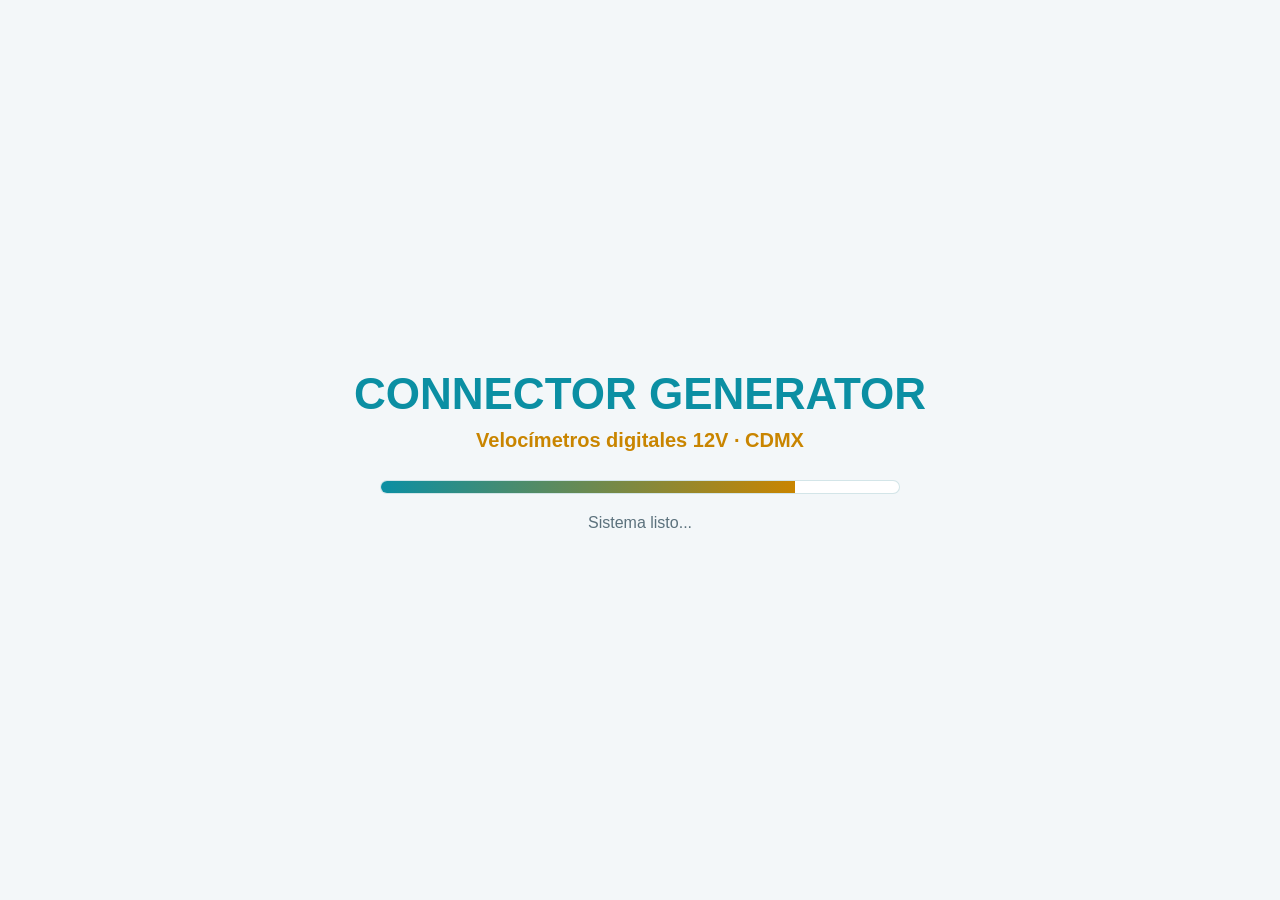
==== index.html @ 08575921 "Reconstruir Connector Generator con pinout 12V, IA y temas Corrige el JS roto, añade detección de pi" ====
<!DOCTYPE html>
<html lang="es" data-theme="light">
<head>
  <meta charset="UTF-8">
  <meta name="viewport" content="width=device-width, initial-scale=1.0">
  <title>Connector Generator — Velocímetros 12V</title>
  <link rel="stylesheet" href="style.css">
</head>
<body>
  <div id="splash">
    <h1>CONNECTOR GENERATOR</h1>
    <h2>Velocímetros digitales 12V · CDMX</h2>
    <div class="loading-box"><div id="loading-bar"></div></div>
    <p id="status">Iniciando sistema...</p>
  </div>

  <div class="topbar hidden" id="topbar">
    <button type="button" class="icon-btn" id="btn-cerrar-vista" title="Cerrar / atrás">✕ Cerrar</button>
    <div class="brand">CONNECTOR GENERATOR</div>
    <button type="button" class="icon-btn" id="btn-tema" title="Cambiar tema">🌙 Oscuro</button>
  </div>

  <div id="app">
    <section id="vista-menu" class="vista visible">
      <h1 class="titulo">CONNECTOR GENERATOR</h1>
      <p class="subtitulo">Toma o sube la foto del conector. La IA detecta filas y pines. Guarda por Motocicletas → Marca → Modelo → Versión.</p>
      <div class="acciones">
        <button type="button" id="btn-escanear">📷 Escanear / subir foto</button>
        <button type="button" id="btn-nuevo">➕ Nuevo conector 12V</button>
        <button type="button" id="btn-db">📁 Base de datos</button>
        <button type="button" id="btn-config">⚙ Configuración IA</button>
      </div>
    </section>

    <section id="vista-escanear" class="vista">
      <h1 class="titulo">Escanear conector</h1>
      <p class="subtitulo">La IA cuenta filas y pines. Luego puedes etiquetar señales 12V y guardar por marca/modelo.</p>
      <div class="panel">
        <input id="input-foto-scan" type="file" accept="image/*" capture="environment" class="hidden">
        <button type="button" class="btn-principal" id="btn-abrir-camara">📷 Tomar o elegir foto</button>
        <div class="preview-box" id="preview-scan"><div class="placeholder">Sin foto todavía</div></div>
        <div id="ai-status-scan" class="ai-badge warn hidden">Listo para analizar</div>
        <button type="button" id="btn-analizar-scan" disabled>⚡ Analizar con IA</button>
        <div class="grid-2" style="margin-top:14px;">
          <div class="campo"><label for="scan-filas">Filas</label><input id="scan-filas" type="number" min="1" max="20"></div>
          <div class="campo"><label for="scan-pines">Pines</label><input id="scan-pines" type="number" min="1" max="120"></div>
        </div>
        <button type="button" class="btn-principal" id="btn-generar-desde-scan">Generar pinout</button>
      </div>
      <div id="resultado-scan" class="panel hidden">
        <h2>Pinout detectado</h2>
        <div id="pinout-scan" class="pinout-grid"></div>
        <div class="leyenda" id="leyenda-scan"></div>
        <div class="grid-2" style="margin-top:12px;">
          <div class="campo">
            <label for="scan-categoria">Categoría</label>
            <select id="scan-categoria">
              <option value="MOTOCICLETAS">Motocicletas</option>
              <option value="AUTOS">Autos</option>
            </select>
          </div>
          <div class="campo"><label for="scan-marca">Marca</label><input id="scan-marca" list="marcas-sugeridas" placeholder="Yamaha"></div>
        </div>
        <div class="grid-2">
          <div class="campo"><label for="scan-modelo">Modelo</label><input id="scan-modelo" placeholder="XSR"></div>
          <div class="campo"><label for="scan-version">Versión</label><input id="scan-version" placeholder="V1"></div>
        </div>
        <button type="button" id="btn-guardar-scan">💾 Guardar</button>
      </div>
    </section>

    <section id="vista-nuevo" class="vista">
      <h1 class="titulo">Nuevo conector 12V</h1>
      <p class="subtitulo">Guarda por categoría, marca, modelo y versión (ej. XSR V1 y V2 en el mismo paquete).</p>
      <div class="panel">
        <h2>Datos</h2>
        <div class="grid-2">
          <div class="campo">
            <label for="categoria">Categoría</label>
            <select id="categoria">
              <option value="MOTOCICLETAS">Motocicletas</option>
              <option value="AUTOS">Autos</option>
            </select>
          </div>
          <div class="campo">
            <label for="voltaje">Sistema</label>
            <select id="voltaje"><option value="12V">12V</option></select>
          </div>
        </div>
        <div class="campo">
          <label for="marca">Marca</label>
          <input id="marca" list="marcas-sugeridas" placeholder="Yamaha">
        </div>
        <div class="grid-2">
          <div class="campo"><label for="modelo">Modelo</label><input id="modelo" placeholder="XSR / MT-03"></div>
          <div class="campo"><label for="version">Versión</label><input id="version" value="V1" placeholder="V1 / V2 / 2020"></div>
        </div>
        <datalist id="marcas-sugeridas">
          <option value="Yamaha"></option>
          <option value="Honda"></option>
          <option value="Suzuki"></option>
          <option value="Kawasaki"></option>
          <option value="Bajaj"></option>
          <option value="Italika"></option>
          <option value="BMW"></option>
          <option value="Ducati"></option>
          <option value="Harley-Davidson"></option>
          <option value="Toyota"></option>
          <option value="Nissan"></option>
          <option value="Volkswagen"></option>
          <option value="Chevrolet"></option>
          <option value="Ford"></option>
        </datalist>

        <div class="campo">
          <label for="foto-cluster">Foto cluster / velocímetro</label>
          <input id="foto-cluster" type="file" accept="image/*" capture="environment">
          <div class="preview-box" id="preview-cluster"><div class="placeholder">Foto cluster</div></div>
        </div>
        <div class="campo">
          <label for="foto-conector">Foto conector</label>
          <input id="foto-conector" type="file" accept="image/*" capture="environment">
          <div class="preview-box" id="preview-conector"><div class="placeholder">Foto conector</div></div>
          <small>La IA usa esta foto para contar filas y pines.</small>
        </div>
        <div id="ai-status-nuevo" class="ai-badge warn hidden">Sin análisis</div>
        <div class="grid-2">
          <div class="campo"><label for="nuevo-filas">Filas</label><input id="nuevo-filas" type="number" min="1" max="20"></div>
          <div class="campo"><label for="nuevo-pines">Pines</label><input id="nuevo-pines" type="number" min="1" max="120"></div>
        </div>
        <div class="acciones">
          <button type="button" id="btn-ia-nuevo">⚡ Detectar con IA</button>
          <button type="button" class="btn-principal" id="btn-generar-nuevo">Generar pinout 12V</button>
        </div>
      </div>
      <div id="resultado-nuevo" class="panel hidden">
        <h2>Editor de pines 12V</h2>
        <p class="subtitulo" style="margin-bottom:8px;">Toca un pin para elegir señal y color.</p>
        <div id="pinout-nuevo" class="pinout-grid"></div>
        <div class="leyenda" id="leyenda-nuevo"></div>
        <div class="campo" style="margin-top:12px;">
          <label for="notas">Notas</label>
          <textarea id="notas" placeholder="Vista desde cables / macho / hembra"></textarea>
        </div>
        <button type="button" id="btn-guardar-nuevo">💾 Guardar conector</button>
      </div>
    </section>

    <section id="vista-db" class="vista">
      <h1 class="titulo">Base de datos</h1>
      <p class="subtitulo">Navega: Motocicletas → Marca → Modelo → Versiones. Puedes editar cualquier conector.</p>
      <div class="breadcrumbs" id="db-crumbs"></div>
      <div class="fila-botones" style="margin-bottom:12px;">
        <button type="button" class="btn-secundario" id="btn-db-atras">⬅ Atrás</button>
        <a class="btn btn-secundario" href="motos/yamaha/index.html">Catálogo Yamaha</a>
      </div>
      <div id="lista-db" class="lista"></div>
    </section>

    <section id="vista-detalle" class="vista">
      <h1 class="titulo" id="detalle-titulo">Conector</h1>
      <div class="panel">
        <div class="preview-box" id="detalle-foto"><div class="placeholder">Sin foto</div></div>
        <p id="detalle-meta" class="subtitulo" style="margin-top:12px;"></p>
        <div id="pinout-detalle" class="pinout-grid"></div>
        <div class="leyenda" id="leyenda-detalle"></div>
        <div class="acciones" style="margin-top:14px;">
          <button type="button" class="btn-principal" id="btn-editar">✏️ Editar conector</button>
          <button type="button" class="btn-secundario" id="btn-detalle-atras">⬅ Atrás</button>
          <button type="button" class="btn-peligro" id="btn-detalle-borrar">🗑 Borrar</button>
        </div>
      </div>
    </section>

    <section id="vista-config" class="vista">
      <h1 class="titulo">Configuración</h1>
      <p class="subtitulo">Tema, API de IA y preferencias. Sin API key puedes generar pinouts a mano.</p>
      <div class="panel">
        <div class="campo">
          <label>Tema visual</label>
          <div class="fila-botones">
            <button type="button" class="btn-secundario" id="btn-tema-claro">☀ Claro</button>
            <button type="button" class="btn-secundario" id="btn-tema-oscuro">🌙 Oscuro</button>
          </div>
        </div>
        <div class="campo">
          <label for="api-key">Gemini API Key</label>
          <input id="api-key" type="password" placeholder="AIza..." autocomplete="off">
          <small>Gratis en <a href="https://aistudio.google.com/apikey" target="_blank" rel="noopener">Google AI Studio</a>. Solo se guarda en este dispositivo.</small>
        </div>
        <div class="campo">
          <label for="modelo-ia">Modelo</label>
          <select id="modelo-ia">
            <option value="gemini-2.0-flash">gemini-2.0-flash</option>
            <option value="gemini-1.5-flash">gemini-1.5-flash</option>
            <option value="gemini-1.5-pro">gemini-1.5-pro</option>
          </select>
        </div>
        <div class="acciones">
          <button type="button" class="btn-principal" id="btn-guardar-config">Guardar</button>
          <button type="button" class="btn-secundario" id="btn-probar-ia">Probar IA</button>
        </div>
      </div>
    </section>
  </div>

  <div class="modal" id="modal-pin" role="dialog" aria-modal="true">
    <div class="modal-contenido">
      <h3 id="modal-pin-titulo">PIN</h3>
      <div class="campo"><label>Señal 12V</label></div>
      <div class="senales" id="lista-senales"></div>
      <div class="campo"><label>Color del pin</label></div>
      <div class="colores" id="lista-colores"></div>
      <div class="campo">
        <label for="pin-custom">Etiqueta</label>
        <input id="pin-custom" type="text" maxlength="16" placeholder="Ej. CAN-H">
      </div>
      <div class="fila-botones">
        <button type="button" class="btn-secundario" id="btn-cerrar-modal">Cerrar</button>
        <button type="button" class="btn-principal" id="btn-aplicar-pin">Aplicar</button>
      </div>
    </div>
  </div>

  <div class="toast" id="toast"></div>
  <script src="script.js"></script>
</body>
</html>
---- style.css ----
:root {
  --radio: 16px;
  --sombra: 0 10px 30px rgba(0, 0, 0, 0.12);
  --trans: 0.2s ease;
}

/* Oscuro */
html[data-theme="dark"] {
  --bg: #071016;
  --bg-2: #0d1820;
  --panel: #102029;
  --texto: #eef7fa;
  --muted: #93aab3;
  --linea: rgba(0, 214, 232, 0.28);
  --acento: #00d6e8;
  --acento-2: #ffd166;
  --peligro: #ff4d6d;
  --ok: #2dd4a8;
  --boton-texto: #041018;
  --preview-bg: #050b10;
  --modal-bg: #0b171f;
  --toast-bg: #0b171f;
  --pin-bg: #0a161c;
  --input-bg: #071016;
  --glow: 0 0 0 1px rgba(0, 214, 232, 0.25);
}

/* Claro */
html[data-theme="light"] {
  --bg: #f3f7f9;
  --bg-2: #ffffff;
  --panel: #ffffff;
  --texto: #13222a;
  --muted: #5b717c;
  --linea: rgba(12, 110, 130, 0.18);
  --acento: #0b8fa3;
  --acento-2: #c98500;
  --peligro: #d62839;
  --ok: #0f9f6e;
  --boton-texto: #ffffff;
  --preview-bg: #eef4f7;
  --modal-bg: #ffffff;
  --toast-bg: #13222a;
  --pin-bg: #f7fbfc;
  --input-bg: #f7fbfc;
  --glow: 0 8px 24px rgba(11, 143, 163, 0.12);
  --sombra: 0 8px 24px rgba(19, 34, 42, 0.08);
}

* { box-sizing: border-box; }

body {
  margin: 0;
  min-height: 100vh;
  background:
    radial-gradient(circle at top right, color-mix(in srgb, var(--acento) 12%, transparent), transparent 42%),
    radial-gradient(circle at bottom left, color-mix(in srgb, var(--acento-2) 10%, transparent), transparent 40%),
    var(--bg);
  color: var(--texto);
  font-family: "Segoe UI", Tahoma, Geneva, Verdana, sans-serif;
  text-align: center;
  overflow-x: hidden;
}

h1, h2, h3, p, label { margin: 0; }
a { color: var(--acento); }
.hidden { display: none !important; }

.topbar {
  position: sticky;
  top: 0;
  z-index: 50;
  display: flex;
  align-items: center;
  justify-content: space-between;
  gap: 10px;
  padding: 12px 14px;
  background: color-mix(in srgb, var(--bg-2) 88%, transparent);
  backdrop-filter: blur(10px);
  border-bottom: 1px solid var(--linea);
}

.topbar .brand {
  font-weight: 800;
  letter-spacing: 0.5px;
  color: var(--acento);
  font-size: 14px;
}

.icon-btn {
  min-width: 44px;
  min-height: 44px;
  width: auto;
  padding: 0 12px;
  border-radius: 12px;
  border: 1px solid var(--linea);
  background: var(--panel);
  color: var(--texto);
  box-shadow: none;
  font-size: 14px;
  font-weight: 700;
  cursor: pointer;
}

#splash {
  position: fixed;
  inset: 0;
  z-index: 999;
  display: flex;
  flex-direction: column;
  align-items: center;
  justify-content: center;
  gap: 10px;
  padding: 24px;
  background: var(--bg);
}

#splash h1 {
  color: var(--acento);
  font-size: clamp(28px, 7vw, 44px);
}

#splash h2 {
  color: var(--acento-2);
  font-size: clamp(15px, 3.8vw, 20px);
  margin-bottom: 18px;
}

.loading-box {
  width: min(520px, 88vw);
  height: 14px;
  border-radius: 999px;
  border: 1px solid var(--linea);
  overflow: hidden;
  background: var(--panel);
}

#loading-bar {
  width: 0%;
  height: 100%;
  background: linear-gradient(90deg, var(--acento), var(--acento-2));
  transition: width 0.15s linear;
}

#status { color: var(--muted); margin-top: 10px; }

#app {
  display: none;
  max-width: 880px;
  margin: 0 auto;
  padding: 18px 16px 96px;
}

.titulo {
  font-size: clamp(24px, 6vw, 34px);
  color: var(--acento);
  letter-spacing: 0.5px;
  margin-bottom: 8px;
}

.subtitulo {
  color: var(--muted);
  font-size: 14px;
  line-height: 1.45;
  margin-bottom: 20px;
}

.vista { display: none; animation: fadeIn 0.22s ease; }
.vista.visible { display: block; }

@keyframes fadeIn {
  from { opacity: 0; transform: translateY(6px); }
  to { opacity: 1; transform: none; }
}

.acciones { display: grid; gap: 12px; }

button,
.btn {
  width: 100%;
  min-height: 58px;
  padding: 14px 16px;
  border-radius: var(--radio);
  border: 1px solid transparent;
  background: linear-gradient(180deg, color-mix(in srgb, var(--acento) 92%, white), var(--acento));
  color: var(--boton-texto);
  font-size: 16px;
  font-weight: 750;
  letter-spacing: 0.2px;
  cursor: pointer;
  box-shadow: var(--glow);
  transition: transform var(--trans), opacity var(--trans), filter var(--trans);
  text-decoration: none;
  display: inline-flex;
  align-items: center;
  justify-content: center;
  gap: 8px;
}

button:hover, .btn:hover { filter: brightness(1.05); }
button:active, .btn:active { transform: scale(0.985); }
button:disabled { opacity: 0.5; cursor: not-allowed; transform: none; }

.btn-secundario,
button.btn-secundario {
  background: var(--panel);
  color: var(--texto);
  border-color: var(--linea);
  box-shadow: none;
  min-height: 50px;
  font-size: 15px;
}

.btn-principal,
button.btn-principal {
  background: linear-gradient(180deg, color-mix(in srgb, var(--acento-2) 85%, white), var(--acento-2));
  color: #1a1200;
}

.btn-peligro,
button.btn-peligro {
  background: color-mix(in srgb, var(--peligro) 12%, var(--panel));
  color: var(--peligro);
  border: 1px solid color-mix(in srgb, var(--peligro) 35%, transparent);
  box-shadow: none;
}

.fila-botones {
  display: grid;
  grid-template-columns: 1fr 1fr;
  gap: 10px;
}

.panel {
  margin-top: 14px;
  padding: 16px;
  border-radius: 18px;
  background: var(--panel);
  border: 1px solid var(--linea);
  box-shadow: var(--sombra);
  text-align: left;
}

.panel h2 {
  text-align: center;
  color: var(--acento-2);
  font-size: 18px;
  margin-bottom: 14px;
}

.campo {
  display: grid;
  gap: 6px;
  margin-bottom: 12px;
}

.campo label {
  color: var(--acento);
  font-size: 12px;
  font-weight: 750;
  letter-spacing: 0.3px;
}

.campo input,
.campo select,
.campo textarea {
  width: 100%;
  min-height: 46px;
  border-radius: 12px;
  border: 1px solid var(--linea);
  background: var(--input-bg);
  color: var(--texto);
  padding: 11px 12px;
  font-size: 15px;
}

.campo textarea { min-height: 84px; resize: vertical; }
.campo small { color: var(--muted); font-size: 12px; }

.grid-2 {
  display: grid;
  grid-template-columns: 1fr 1fr;
  gap: 10px;
}

.grid-3 {
  display: grid;
  grid-template-columns: 1fr 1fr 1fr;
  gap: 10px;
}

.preview-box {
  width: 100%;
  min-height: 150px;
  border-radius: 14px;
  border: 1.5px dashed color-mix(in srgb, var(--acento) 45%, transparent);
  background: var(--preview-bg);
  display: flex;
  align-items: center;
  justify-content: center;
  overflow: hidden;
}

.preview-box img {
  width: 100%;
  max-height: 300px;
  object-fit: contain;
  display: block;
}

.preview-box .placeholder {
  color: var(--muted);
  padding: 20px;
  font-size: 13px;
}

.ai-badge {
  display: inline-flex;
  align-items: center;
  gap: 8px;
  margin: 10px 0;
  padding: 8px 12px;
  border-radius: 999px;
  background: color-mix(in srgb, var(--acento) 10%, transparent);
  border: 1px solid color-mix(in srgb, var(--acento) 30%, transparent);
  color: var(--acento);
  font-size: 12px;
  font-weight: 700;
}

.ai-badge.ok {
  color: var(--ok);
  border-color: color-mix(in srgb, var(--ok) 40%, transparent);
  background: color-mix(in srgb, var(--ok) 10%, transparent);
}

.ai-badge.warn {
  color: var(--acento-2);
  border-color: color-mix(in srgb, var(--acento-2) 40%, transparent);
  background: color-mix(in srgb, var(--acento-2) 10%, transparent);
}

.ai-badge.error {
  color: var(--peligro);
  border-color: color-mix(in srgb, var(--peligro) 40%, transparent);
  background: color-mix(in srgb, var(--peligro) 10%, transparent);
}

.breadcrumbs {
  display: flex;
  flex-wrap: wrap;
  gap: 6px;
  justify-content: center;
  margin-bottom: 14px;
}

.crumb {
  border: 1px solid var(--linea);
  background: var(--panel);
  color: var(--texto);
  border-radius: 999px;
  padding: 7px 12px;
  font-size: 12px;
  font-weight: 700;
  cursor: pointer;
  min-height: auto;
  width: auto;
  box-shadow: none;
}

.crumb.active {
  background: color-mix(in srgb, var(--acento) 15%, var(--panel));
  color: var(--acento);
  border-color: color-mix(in srgb, var(--acento) 40%, transparent);
}

.lista { display: grid; gap: 10px; margin-top: 12px; }

.folder-item,
.card-item {
  text-align: left;
  padding: 14px;
  border-radius: 14px;
  background: var(--bg-2);
  border: 1px solid var(--linea);
  cursor: pointer;
  display: grid;
  gap: 4px;
  box-shadow: var(--sombra);
}

.folder-item {
  grid-template-columns: 1fr auto;
  align-items: center;
}

.folder-item strong,
.card-item h3 {
  color: var(--acento);
  font-size: 16px;
}

.folder-item span,
.card-item p {
  color: var(--muted);
  font-size: 13px;
}

.card-item {
  grid-template-columns: 78px 1fr;
  gap: 12px;
}

.card-item img {
  width: 78px;
  height: 78px;
  object-fit: cover;
  border-radius: 10px;
  border: 1px solid var(--linea);
  background: var(--preview-bg);
}

.empty {
  color: var(--muted);
  padding: 28px 8px;
}

.pinout-grid {
  width: 100%;
  margin: 14px auto 0;
  display: grid;
  gap: 10px;
}

.pin {
  width: 62px;
  height: 62px;
  border-radius: 50%;
  background: var(--pin-bg);
  border: 2px solid var(--acento);
  color: var(--texto);
  font-weight: 800;
  font-size: 12px;
  display: flex;
  flex-direction: column;
  justify-content: center;
  align-items: center;
  margin: auto;
  cursor: pointer;
  line-height: 1.05;
  padding: 4px;
  transition: transform var(--trans);
}

.pin small {
  font-size: 8px;
  max-width: 100%;
  overflow: hidden;
  text-overflow: ellipsis;
  white-space: nowrap;
}

.pin:active { transform: scale(0.95); }

.leyenda {
  display: flex;
  flex-wrap: wrap;
  gap: 8px;
  justify-content: center;
  margin-top: 12px;
}

.leyenda span {
  display: inline-flex;
  align-items: center;
  gap: 6px;
  font-size: 12px;
  color: var(--muted);
  padding: 6px 10px;
  border-radius: 999px;
  border: 1px solid var(--linea);
  background: var(--bg-2);
}

.dot {
  width: 10px;
  height: 10px;
  border-radius: 50%;
  display: inline-block;
}

.modal {
  position: fixed;
  inset: 0;
  background: rgba(0, 0, 0, 0.45);
  display: none;
  align-items: flex-end;
  justify-content: center;
  z-index: 1000;
  padding: 14px;
}

.modal.open { display: flex; }

.modal-contenido {
  width: min(560px, 100%);
  background: var(--modal-bg);
  border: 1px solid var(--linea);
  border-radius: 18px;
  padding: 16px;
  text-align: left;
  max-height: 88vh;
  overflow: auto;
  box-shadow: var(--sombra);
}

.modal-contenido h3 {
  text-align: center;
  color: var(--acento-2);
  margin-bottom: 12px;
}

.senales {
  display: grid;
  grid-template-columns: 1fr 1fr;
  gap: 8px;
  margin-bottom: 12px;
}

.senales button {
  min-height: 48px;
  font-size: 13px;
  border: 2px solid transparent;
}

.senales button.selected {
  outline: 2px solid var(--acento);
}

.colores {
  display: grid;
  grid-template-columns: repeat(6, 1fr);
  gap: 8px;
  margin-bottom: 12px;
}

.color-swatch {
  width: 100%;
  aspect-ratio: 1;
  min-height: 42px;
  border-radius: 12px;
  border: 2px solid rgba(255, 255, 255, 0.25);
  cursor: pointer;
  box-shadow: none;
  padding: 0;
}

.color-swatch.selected {
  outline: 3px solid var(--acento);
  outline-offset: 2px;
}

.toast {
  position: fixed;
  left: 50%;
  bottom: 22px;
  transform: translateX(-50%) translateY(16px);
  background: var(--toast-bg);
  color: #fff;
  border-radius: 12px;
  padding: 11px 14px;
  opacity: 0;
  pointer-events: none;
  transition: 0.22s;
  z-index: 1100;
  max-width: 90vw;
  font-size: 14px;
}

html[data-theme="light"] .toast {
  color: #fff;
}

.toast.show {
  opacity: 1;
  transform: translateX(-50%) translateY(0);
}

.spinner {
  width: 16px;
  height: 16px;
  border: 2px solid rgba(255, 255, 255, 0.25);
  border-top-color: currentColor;
  border-radius: 50%;
  animation: spin 0.8s linear infinite;
  display: inline-block;
}

@keyframes spin { to { transform: rotate(360deg); } }

@media (max-width: 640px) {
  .grid-2, .fila-botones, .senales, .grid-3 {
    grid-template-columns: 1fr;
  }
  .colores { grid-template-columns: repeat(5, 1fr); }
  .pin { width: 54px; height: 54px; }
}
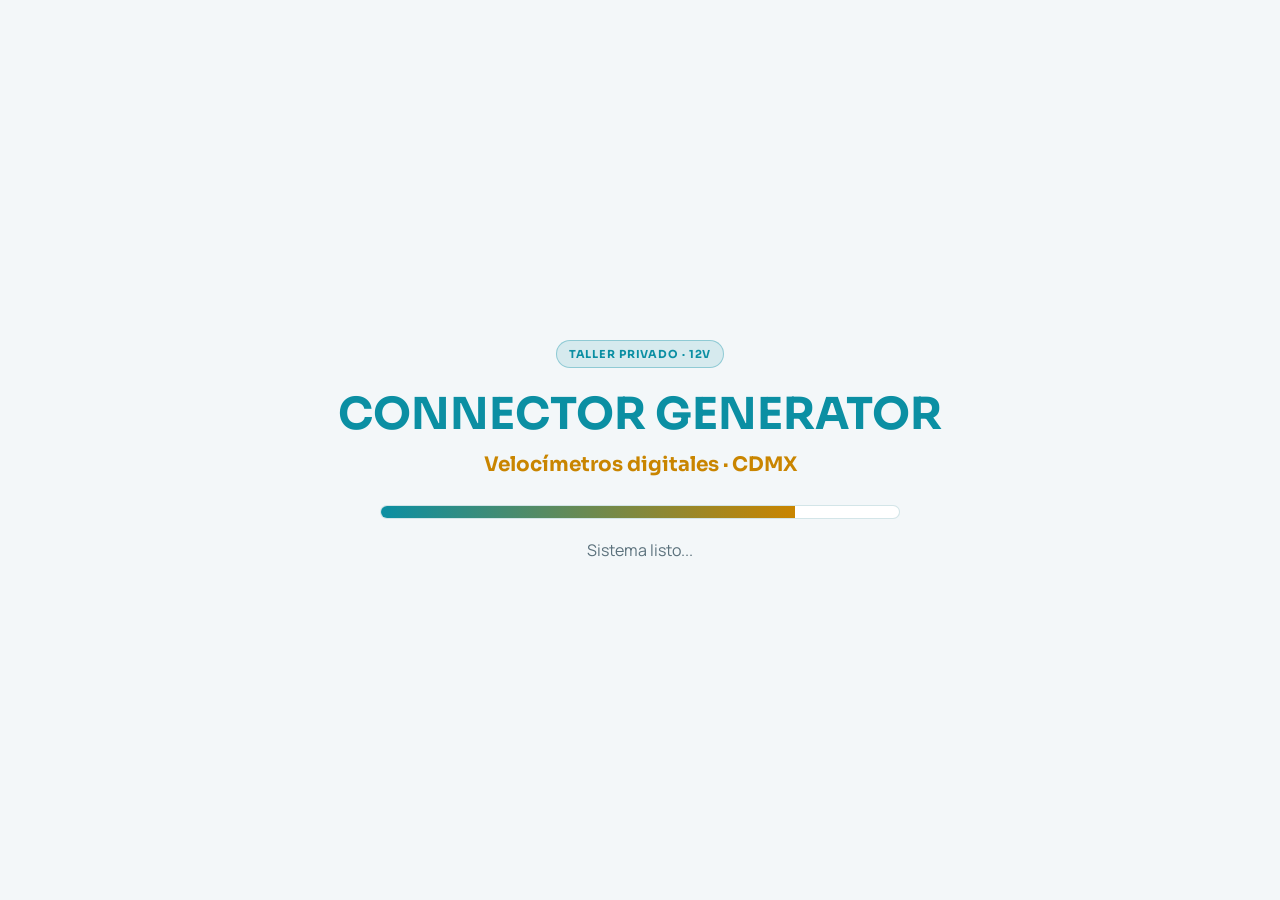
==== commit 100364dd: "Pulir taller: tipografía, menú, nombre, búsqueda y badge de nube Mejora la experiencia del taller pr" ====
--- a/index.html
+++ b/index.html
@@ -3,15 +3,49 @@
 <head>
   <meta charset="UTF-8">
   <meta name="viewport" content="width=device-width, initial-scale=1.0">
+  <meta name="robots" content="noindex, nofollow">
+  <meta name="theme-color" content="#0b8fa3">
   <title>Connector Generator — Velocímetros 12V</title>
+  <link rel="preconnect" href="https://fonts.googleapis.com">
+  <link rel="preconnect" href="https://fonts.gstatic.com" crossorigin>
+  <link href="https://fonts.googleapis.com/css2?family=Manrope:wght@400;500;600;700;800&family=Sora:wght@600;700&display=swap" rel="stylesheet">
   <link rel="stylesheet" href="style.css">
 </head>
 <body>
   <div id="splash">
+    <p class="brand-chip">Taller privado · 12V</p>
     <h1>CONNECTOR GENERATOR</h1>
-    <h2>Velocímetros digitales 12V · CDMX</h2>
+    <h2>Velocímetros digitales · CDMX</h2>
     <div class="loading-box"><div id="loading-bar"></div></div>
     <p id="status">Iniciando sistema...</p>
+  </div>
+
+  <div id="acceso" class="hidden" aria-live="polite">
+    <p class="brand-chip">Acceso restringido</p>
+    <h1>CONNECTOR GENERATOR</h1>
+    <h2>Código del taller</h2>
+    <p class="acceso-copy">Solo tu equipo entra aquí. Lo que publiques en la nube lo ven los demás del taller.</p>
+    <form id="form-acceso" class="acceso-form" autocomplete="off">
+      <div class="campo">
+        <label for="acceso-codigo">Código de acceso</label>
+        <input id="acceso-codigo" type="password" inputmode="text" maxlength="32" placeholder="Escribe el código" required>
+      </div>
+      <p id="acceso-error" class="acceso-error hidden">Código incorrecto</p>
+      <button type="submit" class="btn-principal" id="btn-acceso">Entrar al taller</button>
+    </form>
+  </div>
+
+  <div id="prompt-autor" class="prompt-overlay hidden" aria-live="polite">
+    <div class="prompt-card">
+      <p class="brand-chip">Un paso más</p>
+      <h2>¿Cómo te ven en la nube?</h2>
+      <p class="acceso-copy">Este nombre aparece cuando publicas un conector al taller.</p>
+      <div class="campo">
+        <label for="prompt-autor-input">Tu nombre / taller</label>
+        <input id="prompt-autor-input" type="text" maxlength="40" placeholder="Ej. Velocímetros CDMX">
+      </div>
+      <button type="button" class="btn-principal" id="btn-prompt-autor">Continuar</button>
+    </div>
   </div>
 
   <div class="topbar hidden" id="topbar">
@@ -22,13 +56,22 @@
 
   <div id="app">
     <section id="vista-menu" class="vista visible">
-      <h1 class="titulo">CONNECTOR GENERATOR</h1>
-      <p class="subtitulo">Toma o sube la foto del conector. La IA detecta filas y pines. Guarda por Motocicletas → Marca → Modelo → Versión.</p>
-      <div class="acciones">
+      <div class="menu-hero">
+        <div class="menu-hero-top">
+          <p class="brand-chip">Taller privado</p>
+          <button type="button" class="btn-secundario btn-tema-mini" id="btn-tema-menu">🌙 Oscuro</button>
+          <button type="button" class="btn-secundario btn-tema-mini hidden" id="btn-tema-menu-claro">☀ Claro</button>
+        </div>
+        <h1 class="titulo">CONNECTOR GENERATOR</h1>
+        <p class="subtitulo">Escanea el conector, etiqueta 12V / GND / CAN y compártelo con tu equipo cuando quieras.</p>
+        <div id="menu-status" class="menu-status">Listo en este dispositivo</div>
+      </div>
+      <div class="acciones acciones-menu">
         <button type="button" id="btn-escanear">📷 Escanear / subir foto</button>
         <button type="button" id="btn-nuevo">➕ Nuevo conector 12V</button>
-        <button type="button" id="btn-db">📁 Base de datos</button>
-        <button type="button" id="btn-config">⚙ Configuración IA</button>
+        <button type="button" class="btn-principal" id="btn-comunidad">☁ Nube del taller</button>
+        <button type="button" class="btn-secundario" id="btn-db">📁 Mis conectores (local)</button>
+        <button type="button" class="btn-secundario" id="btn-config">⚙ Configuración</button>
       </div>
     </section>
 
@@ -36,8 +79,12 @@
       <h1 class="titulo">Escanear conector</h1>
       <p class="subtitulo">La IA cuenta filas y pines. Luego puedes etiquetar señales 12V y guardar por marca/modelo.</p>
       <div class="panel">
-        <input id="input-foto-scan" type="file" accept="image/*" capture="environment" class="hidden">
-        <button type="button" class="btn-principal" id="btn-abrir-camara">📷 Tomar o elegir foto</button>
+        <input id="input-foto-scan-cam" type="file" accept="image/*" capture="environment" class="hidden">
+        <input id="input-foto-scan-gal" type="file" accept="image/*" class="hidden">
+        <div class="fila-botones">
+          <button type="button" class="btn-principal" id="btn-cam-scan">📷 Cámara</button>
+          <button type="button" class="btn-secundario" id="btn-gal-scan">🖼 Galería</button>
+        </div>
         <div class="preview-box" id="preview-scan"><div class="placeholder">Sin foto todavía</div></div>
         <div id="ai-status-scan" class="ai-badge warn hidden">Listo para analizar</div>
         <button type="button" id="btn-analizar-scan" disabled>⚡ Analizar con IA</button>
@@ -45,12 +92,29 @@
           <div class="campo"><label for="scan-filas">Filas</label><input id="scan-filas" type="number" min="1" max="20"></div>
           <div class="campo"><label for="scan-pines">Pines</label><input id="scan-pines" type="number" min="1" max="120"></div>
         </div>
-        <button type="button" class="btn-principal" id="btn-generar-desde-scan">Generar pinout</button>
+        <div class="grid-2">
+          <div class="campo">
+            <label for="scan-forma-pin">Forma del pin</label>
+            <select id="scan-forma-pin">
+              <option value="circle" selected>Circular (real)</option>
+              <option value="rect">Rectangular</option>
+              <option value="square">Cuadrado</option>
+            </select>
+          </div>
+          <div class="campo">
+            <label for="scan-modulo">Módulo</label>
+            <select id="scan-modulo">
+              <option value="DASH" selected>DASH / Cluster</option>
+              <option value="ECU">ECU</option>
+              <option value="ABS">ABS</option>
+            </select>
+          </div>
+        </div>
+        <button type="button" class="btn-principal" id="btn-generar-desde-scan">Generar ficha pinout</button>
       </div>
       <div id="resultado-scan" class="panel hidden">
-        <h2>Pinout detectado</h2>
-        <div id="pinout-scan" class="pinout-grid"></div>
-        <div class="leyenda" id="leyenda-scan"></div>
+        <h2>Ficha técnica detectada</h2>
+        <div id="pinout-scan" class="ficha-host"></div>
         <div class="grid-2" style="margin-top:12px;">
           <div class="campo">
             <label for="scan-categoria">Categoría</label>
@@ -113,13 +177,23 @@
         </datalist>
 
         <div class="campo">
-          <label for="foto-cluster">Foto cluster / velocímetro</label>
-          <input id="foto-cluster" type="file" accept="image/*" capture="environment">
+          <label>Foto cluster / velocímetro</label>
+          <div class="fila-botones">
+            <button type="button" class="btn-secundario" id="btn-cam-cluster">📷 Cámara</button>
+            <button type="button" class="btn-secundario" id="btn-gal-cluster">🖼 Galería</button>
+          </div>
+          <input id="foto-cluster-cam" type="file" accept="image/*" capture="environment" class="hidden">
+          <input id="foto-cluster-gal" type="file" accept="image/*" class="hidden">
           <div class="preview-box" id="preview-cluster"><div class="placeholder">Foto cluster</div></div>
         </div>
         <div class="campo">
-          <label for="foto-conector">Foto conector</label>
-          <input id="foto-conector" type="file" accept="image/*" capture="environment">
+          <label>Foto conector</label>
+          <div class="fila-botones">
+            <button type="button" class="btn-secundario" id="btn-cam-conector">📷 Cámara</button>
+            <button type="button" class="btn-secundario" id="btn-gal-conector">🖼 Galería</button>
+          </div>
+          <input id="foto-conector-cam" type="file" accept="image/*" capture="environment" class="hidden">
+          <input id="foto-conector-gal" type="file" accept="image/*" class="hidden">
           <div class="preview-box" id="preview-conector"><div class="placeholder">Foto conector</div></div>
           <small>La IA usa esta foto para contar filas y pines.</small>
         </div>
@@ -127,6 +201,25 @@
         <div class="grid-2">
           <div class="campo"><label for="nuevo-filas">Filas</label><input id="nuevo-filas" type="number" min="1" max="20"></div>
           <div class="campo"><label for="nuevo-pines">Pines</label><input id="nuevo-pines" type="number" min="1" max="120"></div>
+        </div>
+        <div class="grid-2">
+          <div class="campo">
+            <label for="forma-pin">Forma del pin</label>
+            <select id="forma-pin">
+              <option value="circle" selected>Circular (real)</option>
+              <option value="rect">Rectangular</option>
+              <option value="square">Cuadrado</option>
+            </select>
+          </div>
+          <div class="campo">
+            <label for="modulo-tipo">Módulo</label>
+            <select id="modulo-tipo">
+              <option value="DASH" selected>DASH / Cluster</option>
+              <option value="ECU">ECU</option>
+              <option value="ABS">ABS</option>
+              <option value="BCM">BCM</option>
+            </select>
+          </div>
         </div>
         <div class="acciones">
           <button type="button" id="btn-ia-nuevo">⚡ Detectar con IA</button>
@@ -134,10 +227,9 @@
         </div>
       </div>
       <div id="resultado-nuevo" class="panel hidden">
-        <h2>Editor de pines 12V</h2>
-        <p class="subtitulo" style="margin-bottom:8px;">Toca un pin para elegir señal y color.</p>
-        <div id="pinout-nuevo" class="pinout-grid"></div>
-        <div class="leyenda" id="leyenda-nuevo"></div>
+        <h2>Ficha técnica del conector</h2>
+        <p class="subtitulo" style="margin-bottom:8px;">Toca un pin para asignar señal y color. La ficha se ve como diagrama profesional.</p>
+        <div id="pinout-nuevo" class="ficha-host"></div>
         <div class="campo" style="margin-top:12px;">
           <label for="notas">Notas</label>
           <textarea id="notas" placeholder="Vista desde cables / macho / hembra"></textarea>
@@ -146,9 +238,24 @@
       </div>
     </section>
 
+    <section id="vista-comunidad" class="vista">
+      <h1 class="titulo">Nube del taller</h1>
+      <p class="subtitulo">Lo que publique uno, lo ven todos los del taller. Publicar es manual desde el detalle del conector.</p>
+      <div id="cloud-status" class="ai-badge warn">Comprobando nube…</div>
+      <div class="campo cloud-search">
+        <label for="cloud-buscar">Buscar en la nube</label>
+        <input id="cloud-buscar" type="search" placeholder="Marca, modelo o autor" autocomplete="off">
+      </div>
+      <div class="fila-botones" style="margin:12px 0;">
+        <button type="button" class="btn-secundario" id="btn-comunidad-atras">⬅ Menú</button>
+        <button type="button" class="btn-secundario" id="btn-comunidad-refresh">↻ Actualizar</button>
+      </div>
+      <div id="lista-comunidad" class="lista"></div>
+    </section>
+
     <section id="vista-db" class="vista">
-      <h1 class="titulo">Base de datos</h1>
-      <p class="subtitulo">Navega: Motocicletas → Marca → Modelo → Versiones. Puedes editar cualquier conector.</p>
+      <h1 class="titulo">Mis conectores</h1>
+      <p class="subtitulo">Guardados en este dispositivo. Si quieres, publícalos a la nube del taller desde el detalle.</p>
       <div class="breadcrumbs" id="db-crumbs"></div>
       <div class="fila-botones" style="margin-bottom:12px;">
         <button type="button" class="btn-secundario" id="btn-db-atras">⬅ Atrás</button>
@@ -159,13 +266,14 @@
 
     <section id="vista-detalle" class="vista">
       <h1 class="titulo" id="detalle-titulo">Conector</h1>
+      <div id="detalle-nube-badge" class="ai-badge warn hidden">Aún no publicado al taller</div>
       <div class="panel">
         <div class="preview-box" id="detalle-foto"><div class="placeholder">Sin foto</div></div>
         <p id="detalle-meta" class="subtitulo" style="margin-top:12px;"></p>
-        <div id="pinout-detalle" class="pinout-grid"></div>
-        <div class="leyenda" id="leyenda-detalle"></div>
+        <div id="pinout-detalle" class="ficha-host"></div>
         <div class="acciones" style="margin-top:14px;">
           <button type="button" class="btn-principal" id="btn-editar">✏️ Editar conector</button>
+          <button type="button" class="btn-principal" id="btn-publicar-online">☁ Publicar al taller</button>
           <button type="button" class="btn-secundario" id="btn-detalle-atras">⬅ Atrás</button>
           <button type="button" class="btn-peligro" id="btn-detalle-borrar">🗑 Borrar</button>
         </div>
@@ -174,8 +282,30 @@
 
     <section id="vista-config" class="vista">
       <h1 class="titulo">Configuración</h1>
-      <p class="subtitulo">Tema, API de IA y preferencias. Sin API key puedes generar pinouts a mano.</p>
-      <div class="panel">
+      <p class="subtitulo">Acceso privado del taller. La nube no publica sola: solo cuando tú lo indiques.</p>
+      <div class="panel">
+        <h2>Acceso</h2>
+        <div class="ai-badge ok">Sesión del taller activa en este dispositivo</div>
+        <p class="subtitulo" style="margin-top:10px;text-align:left;">Cierra sesión para pedir el código otra vez.</p>
+        <div class="acciones">
+          <button type="button" class="btn-peligro" id="btn-cerrar-sesion">Cerrar sesión</button>
+        </div>
+      </div>
+      <div class="panel">
+        <h2>Nube del taller</h2>
+        <div id="cloud-config-status" class="ai-badge ok">Nube del taller · publicación manual</div>
+        <div class="campo" style="margin-top:12px;">
+          <label for="autor-nombre">Tu nombre / taller</label>
+          <input id="autor-nombre" type="text" placeholder="Ej. Velocímetros CDMX" maxlength="40">
+          <small>Aparece en las publicaciones de la nube del taller.</small>
+        </div>
+        <div class="acciones">
+          <button type="button" class="btn-principal" id="btn-guardar-cloud">Guardar nombre</button>
+          <button type="button" class="btn-secundario" id="btn-probar-cloud">Probar nube</button>
+        </div>
+      </div>
+      <div class="panel">
+        <h2>IA Gemini (opcional)</h2>
         <div class="campo">
           <label>Tema visual</label>
           <div class="fila-botones">
@@ -186,7 +316,7 @@
         <div class="campo">
           <label for="api-key">Gemini API Key</label>
           <input id="api-key" type="password" placeholder="AIza..." autocomplete="off">
-          <small>Gratis en <a href="https://aistudio.google.com/apikey" target="_blank" rel="noopener">Google AI Studio</a>. Solo se guarda en este dispositivo.</small>
+          <small>Gratis en <a href="https://aistudio.google.com/apikey" target="_blank" rel="noopener">Google AI Studio</a>.</small>
         </div>
         <div class="campo">
           <label for="modelo-ia">Modelo</label>
@@ -197,7 +327,7 @@
           </select>
         </div>
         <div class="acciones">
-          <button type="button" class="btn-principal" id="btn-guardar-config">Guardar</button>
+          <button type="button" class="btn-principal" id="btn-guardar-config">Guardar IA</button>
           <button type="button" class="btn-secundario" id="btn-probar-ia">Probar IA</button>
         </div>
       </div>
@@ -207,17 +337,18 @@
   <div class="modal" id="modal-pin" role="dialog" aria-modal="true">
     <div class="modal-contenido">
       <h3 id="modal-pin-titulo">PIN</h3>
-      <div class="campo"><label>Señal 12V</label></div>
+      <p class="subtitulo" style="margin-bottom:10px;text-align:center;">Toca <strong>12V</strong>, <strong>GND</strong> o <strong>CAN-H</strong> y se aplica solo al pin (sin Aplicar).</p>
+      <div class="campo"><label>Señal del pin</label></div>
       <div class="senales" id="lista-senales"></div>
-      <div class="campo"><label>Color del pin</label></div>
+      <div class="campo"><label>Color (opcional)</label></div>
       <div class="colores" id="lista-colores"></div>
       <div class="campo">
-        <label for="pin-custom">Etiqueta</label>
-        <input id="pin-custom" type="text" maxlength="16" placeholder="Ej. CAN-H">
+        <label for="pin-custom">Etiqueta visible</label>
+        <input id="pin-custom" type="text" maxlength="16" placeholder="Ej. 12V / GND / CAN-H">
       </div>
       <div class="fila-botones">
         <button type="button" class="btn-secundario" id="btn-cerrar-modal">Cerrar</button>
-        <button type="button" class="btn-principal" id="btn-aplicar-pin">Aplicar</button>
+        <button type="button" class="btn-principal" id="btn-aplicar-pin">Aplicar etiqueta</button>
       </div>
     </div>
   </div>
--- a/style.css
+++ b/style.css
@@ -53,13 +53,17 @@
   margin: 0;
   min-height: 100vh;
   background:
-    radial-gradient(circle at top right, color-mix(in srgb, var(--acento) 12%, transparent), transparent 42%),
-    radial-gradient(circle at bottom left, color-mix(in srgb, var(--acento-2) 10%, transparent), transparent 40%),
+    radial-gradient(circle at top right, color-mix(in srgb, var(--acento) 14%, transparent), transparent 42%),
+    radial-gradient(circle at bottom left, color-mix(in srgb, var(--acento-2) 12%, transparent), transparent 40%),
     var(--bg);
   color: var(--texto);
-  font-family: "Segoe UI", Tahoma, Geneva, Verdana, sans-serif;
+  font-family: "Manrope", "Segoe UI", sans-serif;
   text-align: center;
   overflow-x: hidden;
+}
+
+h1, h2, h3, .titulo, .brand, .brand-chip {
+  font-family: "Sora", "Manrope", sans-serif;
 }
 
 h1, h2, h3, p, label { margin: 0; }
@@ -143,6 +147,204 @@
 }
 
 #status { color: var(--muted); margin-top: 10px; }
+
+#acceso {
+  position: fixed;
+  inset: 0;
+  z-index: 998;
+  display: flex;
+  flex-direction: column;
+  align-items: center;
+  justify-content: center;
+  gap: 8px;
+  padding: 24px;
+  background:
+    radial-gradient(ellipse at 20% 10%, color-mix(in srgb, var(--acento) 18%, transparent), transparent 55%),
+    radial-gradient(ellipse at 80% 90%, color-mix(in srgb, var(--acento-2) 14%, transparent), transparent 50%),
+    var(--bg);
+}
+
+#acceso h1 {
+  color: var(--acento);
+  font-size: clamp(26px, 6.5vw, 40px);
+  text-align: center;
+}
+
+#acceso h2 {
+  color: var(--acento-2);
+  font-size: clamp(16px, 4vw, 22px);
+  margin-bottom: 4px;
+}
+
+.acceso-copy {
+  max-width: 420px;
+  color: var(--muted);
+  text-align: center;
+  line-height: 1.45;
+  margin-bottom: 8px;
+}
+
+.acceso-form {
+  width: min(420px, 92vw);
+  display: flex;
+  flex-direction: column;
+  gap: 12px;
+}
+
+.acceso-form .btn-principal {
+  width: 100%;
+}
+
+.acceso-error {
+  color: #c62828;
+  font-size: 0.92rem;
+  text-align: center;
+  margin: 0;
+}
+
+.brand-chip {
+  display: inline-flex;
+  align-items: center;
+  justify-content: center;
+  gap: 6px;
+  padding: 6px 12px;
+  border-radius: 999px;
+  border: 1px solid color-mix(in srgb, var(--acento) 35%, transparent);
+  background: color-mix(in srgb, var(--acento) 12%, transparent);
+  color: var(--acento);
+  font-size: 11px;
+  font-weight: 700;
+  letter-spacing: 0.08em;
+  text-transform: uppercase;
+}
+
+.menu-hero {
+  margin-bottom: 18px;
+  padding: 18px 16px 16px;
+  border-radius: 22px;
+  background:
+    linear-gradient(160deg, color-mix(in srgb, var(--acento) 16%, transparent), transparent 55%),
+    var(--panel);
+  border: 1px solid var(--linea);
+  box-shadow: var(--sombra);
+}
+
+.menu-hero-top {
+  display: flex;
+  align-items: center;
+  justify-content: space-between;
+  gap: 10px;
+  margin-bottom: 12px;
+}
+
+.btn-tema-mini {
+  width: auto !important;
+  min-height: 40px !important;
+  padding: 8px 12px !important;
+  font-size: 13px !important;
+}
+
+.menu-status {
+  margin-top: 12px;
+  padding: 10px 12px;
+  border-radius: 12px;
+  background: color-mix(in srgb, var(--ok) 10%, transparent);
+  border: 1px solid color-mix(in srgb, var(--ok) 28%, transparent);
+  color: var(--ok);
+  font-size: 13px;
+  font-weight: 700;
+}
+
+.acciones-menu button {
+  animation: fadeIn 0.35s ease both;
+}
+.acciones-menu button:nth-child(1) { animation-delay: 0.02s; }
+.acciones-menu button:nth-child(2) { animation-delay: 0.06s; }
+.acciones-menu button:nth-child(3) { animation-delay: 0.1s; }
+.acciones-menu button:nth-child(4) { animation-delay: 0.14s; }
+.acciones-menu button:nth-child(5) { animation-delay: 0.18s; }
+
+.cloud-search {
+  text-align: left;
+  margin-top: 12px;
+}
+
+.cloud-meta {
+  display: flex;
+  flex-wrap: wrap;
+  gap: 8px;
+  margin-top: 6px;
+}
+
+.cloud-meta span {
+  display: inline-flex;
+  align-items: center;
+  padding: 4px 8px;
+  border-radius: 999px;
+  background: color-mix(in srgb, var(--acento) 10%, transparent);
+  border: 1px solid color-mix(in srgb, var(--acento) 22%, transparent);
+  color: var(--muted);
+  font-size: 11px;
+  font-weight: 700;
+}
+
+.card-item.cloud-card {
+  transition: transform 0.18s ease, border-color 0.18s ease;
+}
+.card-item.cloud-card:hover {
+  transform: translateY(-2px);
+  border-color: color-mix(in srgb, var(--acento) 50%, transparent);
+}
+
+.prompt-overlay {
+  position: fixed;
+  inset: 0;
+  z-index: 1200;
+  display: flex;
+  align-items: center;
+  justify-content: center;
+  padding: 20px;
+  background: color-mix(in srgb, #041018 55%, transparent);
+  backdrop-filter: blur(8px);
+}
+
+.prompt-card {
+  width: min(420px, 94vw);
+  padding: 22px 18px;
+  border-radius: 20px;
+  background: var(--panel);
+  border: 1px solid var(--linea);
+  box-shadow: var(--sombra);
+  text-align: center;
+}
+
+.prompt-card h2 {
+  margin: 10px 0 8px;
+  color: var(--acento);
+  font-size: 1.35rem;
+}
+
+.prompt-card .campo {
+  text-align: left;
+  margin: 14px 0;
+}
+
+.shake {
+  animation: shake 0.42s ease;
+}
+
+@keyframes shake {
+  0%, 100% { transform: translateX(0); }
+  20% { transform: translateX(-8px); }
+  40% { transform: translateX(8px); }
+  60% { transform: translateX(-6px); }
+  80% { transform: translateX(6px); }
+}
+
+#splash .brand-chip,
+#acceso .brand-chip {
+  margin-bottom: 8px;
+}
 
 #app {
   display: none;
@@ -422,7 +624,21 @@
 
 .empty {
   color: var(--muted);
-  padding: 28px 8px;
+  padding: 28px 12px;
+  line-height: 1.5;
+  font-size: 14px;
+}
+
+.fila-botones {
+  display: grid;
+  grid-template-columns: 1fr 1fr;
+  gap: 10px;
+}
+
+.panel h2 {
+  font-size: 16px;
+  margin: 0 0 12px;
+  color: var(--acento);
 }
 
 .pinout-grid {
@@ -487,6 +703,410 @@
   height: 10px;
   border-radius: 50%;
   display: inline-block;
+}
+
+/* ===== FICHA TÉCNICA PRO ===== */
+
+.ficha-host {
+  width: 100%;
+  margin: 12px auto 0;
+  display: block;
+}
+
+.ficha-pinout {
+  width: 100%;
+  max-width: 680px;
+  margin: 0 auto;
+  background: #f7f8fa;
+  border: 1px solid #d5dde3;
+  border-radius: 18px;
+  box-shadow:
+    0 12px 28px rgba(15, 23, 32, 0.12),
+    inset 0 1px 0 rgba(255, 255, 255, 0.85);
+  overflow: hidden;
+  color: #101820;
+  text-align: center;
+}
+
+html[data-theme="dark"] .ficha-pinout {
+  background: linear-gradient(180deg, #121a22, #0c1319);
+  border-color: rgba(0, 214, 232, 0.28);
+  color: #e8f2f6;
+  box-shadow: 0 14px 30px rgba(0, 0, 0, 0.35);
+}
+
+.ficha-head {
+  padding: 16px 16px 8px;
+}
+
+.ficha-brand {
+  font-size: clamp(16px, 4.2vw, 22px);
+  font-weight: 850;
+  letter-spacing: 0.4px;
+  text-transform: uppercase;
+}
+
+.ficha-mod {
+  margin-top: 4px;
+  font-size: 12px;
+  font-weight: 700;
+  letter-spacing: 0.6px;
+  color: #5b6b75;
+  text-transform: uppercase;
+}
+
+html[data-theme="dark"] .ficha-mod { color: #93aab3; }
+
+.ficha-body {
+  padding: 8px 14px 14px;
+}
+
+/* ===== CONECTOR FÍSICO REALISTA ===== */
+
+.port-frame {
+  margin: 10px auto 16px;
+  padding: 22px 16px;
+  max-width: 100%;
+  border-radius: 46% / 30%;
+  background:
+    radial-gradient(ellipse at 50% 28%, #4a5058 0%, #23272c 28%, #121518 58%, #070809 100%);
+  box-shadow:
+    inset 0 10px 20px rgba(255, 255, 255, 0.06),
+    inset 0 -22px 34px rgba(0, 0, 0, 0.75),
+    0 16px 32px rgba(0, 0, 0, 0.32);
+  border: 2px solid #050607;
+}
+
+.port-bevel {
+  border-radius: 16px;
+  padding: 12px;
+  background:
+    linear-gradient(180deg, rgba(255,255,255,0.06), rgba(0,0,0,0.4));
+  box-shadow: inset 0 0 0 1px rgba(255, 255, 255, 0.04);
+}
+
+.plug-body {
+  position: relative;
+  margin: 0 auto;
+  max-width: 100%;
+  border-radius: 12px;
+  background:
+    linear-gradient(180deg, #e4e8ed 0%, #c4ccd4 42%, #9eaab4 100%);
+  border: 1.5px solid #6f7a84;
+  box-shadow:
+    inset 0 2px 0 rgba(255, 255, 255, 0.8),
+    inset 0 -4px 8px rgba(0, 0, 0, 0.2),
+    0 8px 16px rgba(0, 0, 0, 0.38);
+  padding: 16px 12px 14px;
+}
+
+.plug-keyway {
+  display: flex;
+  justify-content: space-between;
+  align-items: flex-start;
+  gap: 8px;
+  margin: -8px 10px 10px;
+  height: 12px;
+}
+
+.plug-keyway span {
+  flex: 1;
+  height: 10px;
+  border-radius: 0 0 7px 7px;
+  background: #15191e;
+  box-shadow:
+    inset 0 -1px 0 rgba(255, 255, 255, 0.08),
+    0 1px 0 rgba(255, 255, 255, 0.3);
+}
+
+.plug-keyway span:nth-child(2) {
+  flex: 0.55;
+  height: 7px;
+  margin-top: 3px;
+  background: #222830;
+}
+
+.plug-cavity {
+  background:
+    linear-gradient(180deg, #333b42, #14191e);
+  border-radius: 9px;
+  border: 1px solid #0b0e11;
+  padding: 14px 10px 12px;
+  box-shadow:
+    inset 0 6px 14px rgba(0, 0, 0, 0.6),
+    inset 0 1px 0 rgba(255, 255, 255, 0.05);
+}
+
+
+.pin-matrix {
+  display: grid;
+  grid-template-columns: repeat(var(--cols, 12), minmax(0, 1fr));
+  gap: 28px 8px;
+  align-items: start;
+  padding-top: 30px;
+}
+
+.pin-cell {
+  appearance: none !important;
+  -webkit-appearance: none !important;
+  background: transparent !important;
+  border: 0 !important;
+  padding: 0 !important;
+  margin: 0 !important;
+  width: 100% !important;
+  min-height: 0 !important;
+  height: auto !important;
+  min-width: 0 !important;
+  display: grid !important;
+  justify-items: center;
+  gap: 3px;
+  box-shadow: none !important;
+  color: #dce5ea !important;
+  cursor: pointer;
+  font-size: 10px !important;
+  font-weight: 700 !important;
+  letter-spacing: 0 !important;
+  border-radius: 0 !important;
+  filter: none !important;
+  transform: none !important;
+  position: relative;
+}
+
+.pin-cell:disabled {
+  opacity: 1;
+  cursor: default;
+}
+
+.pin-cell:hover:not(:disabled) .pin-blade {
+  transform: translateY(-1px) scale(1.08);
+  filter: brightness(1.08);
+}
+
+.pin-num {
+  font-size: 9px;
+  line-height: 1;
+  color: #e8eef2;
+  font-weight: 800;
+  text-shadow: 0 1px 2px rgba(0,0,0,.8);
+}
+
+.pin-blade {
+  position: relative;
+  display: grid;
+  place-items: center;
+  width: 18px;
+  height: 18px;
+  z-index: 1;
+  transition: transform 0.15s ease, filter 0.15s ease;
+}
+
+.blade-metal {
+  width: 100%;
+  height: 100%;
+  border-radius: 50%;
+  background:
+    radial-gradient(circle at 30% 28%, #fff3c4 0%, #e8c56a 28%, #b8892f 70%, #7a5d20 100%);
+  border: 1.5px solid #5e4818;
+  box-shadow:
+    inset 1px 1px 0 rgba(255, 255, 255, 0.55),
+    inset -1px -2px 3px rgba(0, 0, 0, 0.35),
+    0 2px 3px rgba(0, 0, 0, 0.5);
+}
+
+.blade-tip { display: none; }
+
+.shape-circle .pin-blade { width: 18px; height: 18px; }
+.shape-circle .blade-metal { border-radius: 50%; }
+.shape-rect .pin-blade { width: 11px; height: 28px; }
+.shape-rect .blade-metal { border-radius: 2px; }
+.shape-rect .blade-tip {
+  display: block;
+  position: absolute;
+  left: 18%;
+  right: 18%;
+  bottom: -2px;
+  height: 4px;
+  border-radius: 1px;
+  background: linear-gradient(180deg, #efd27a, #6d541c);
+}
+.shape-square .pin-blade { width: 17px; height: 17px; }
+.shape-square .blade-metal { border-radius: 3px; }
+
+/* Pin con señal: se llena del color (12V rojo, GND negro, CAN morado) */
+.pin-cell.filled .blade-metal {
+  background:
+    radial-gradient(circle at 32% 28%,
+      color-mix(in srgb, var(--signal, #e53935) 55%, #fff) 0%,
+      var(--signal, #e53935) 42%,
+      color-mix(in srgb, var(--signal, #e53935) 68%, #000) 100%) !important;
+  border-color: color-mix(in srgb, var(--signal, #e53935) 50%, #000) !important;
+  box-shadow:
+    inset 1px 1px 0 rgba(255, 255, 255, 0.35),
+    inset -1px -2px 4px rgba(0, 0, 0, 0.45),
+    0 0 0 2px rgba(255, 255, 255, 0.12),
+    0 0 14px color-mix(in srgb, var(--signal, #e53935) 70%, transparent),
+    0 2px 4px rgba(0, 0, 0, 0.55) !important;
+}
+
+.pin-cell.filled .pin-blade::before {
+  content: "";
+  position: absolute;
+  inset: -5px;
+  border-radius: 50%;
+  border: 2.5px solid var(--signal, #e53935);
+  box-shadow:
+    0 0 0 1px rgba(0, 0, 0, 0.45),
+    0 0 14px color-mix(in srgb, var(--signal, #e53935) 75%, transparent);
+  pointer-events: none;
+  z-index: 2;
+}
+
+.shape-rect.filled .pin-blade::before,
+.shape-square.filled .pin-blade::before { border-radius: 4px; }
+.shape-circle.filled .pin-blade::before { border-radius: 50%; }
+
+/* Flecha + etiqueta apuntando al pin */
+.pin-callout {
+  position: absolute;
+  top: -28px;
+  left: 50%;
+  transform: translateX(-50%);
+  display: grid;
+  justify-items: center;
+  z-index: 6;
+  pointer-events: none;
+  animation: calloutPop 0.35s ease;
+}
+
+@keyframes calloutPop {
+  from { opacity: 0; transform: translateX(-50%) translateY(-6px); }
+  to { opacity: 1; transform: translateX(-50%) translateY(0); }
+}
+
+.callout-label {
+  background: var(--signal, #e53935);
+  color: #fff;
+  font-size: 8px;
+  font-weight: 900;
+  letter-spacing: 0.3px;
+  padding: 2px 5px;
+  border-radius: 5px;
+  line-height: 1.1;
+  white-space: nowrap;
+  box-shadow: 0 2px 6px rgba(0, 0, 0, 0.45);
+  border: 1px solid rgba(255, 255, 255, 0.28);
+}
+
+.callout-stem {
+  width: 2px;
+  height: 9px;
+  background: var(--signal, #e53935);
+  box-shadow: 0 0 6px color-mix(in srgb, var(--signal, #e53935) 60%, transparent);
+}
+
+.callout-arrow {
+  width: 0;
+  height: 0;
+  border-left: 5px solid transparent;
+  border-right: 5px solid transparent;
+  border-top: 6px solid var(--signal, #e53935);
+  filter: drop-shadow(0 1px 1px rgba(0,0,0,.35));
+}
+
+.pin-tag {
+  min-height: 0;
+  font-size: 0;
+  line-height: 0;
+  opacity: 0;
+  overflow: hidden;
+}
+
+.pin-cell.empty-slot {
+  pointer-events: none;
+  opacity: 0.18;
+}
+
+.pin-blade.ghost .blade-metal {
+  background: transparent;
+  border-style: dashed;
+  border-color: #6a7580;
+  box-shadow: none;
+}
+
+.pin-blade.ghost .blade-tip { display: none; }
+
+.ficha-leyenda {
+  display: flex;
+  flex-wrap: wrap;
+  gap: 8px;
+  justify-content: center;
+  margin-top: 4px;
+}
+
+.ley-item {
+  display: inline-flex;
+  align-items: center;
+  gap: 6px;
+  padding: 5px 9px;
+  border-radius: 8px;
+  border: 1px solid #d5dde3;
+  background: #fff;
+  font-size: 11px;
+  font-weight: 700;
+  color: #243039;
+}
+
+html[data-theme="dark"] .ley-item {
+  background: #0f171d;
+  border-color: rgba(0, 214, 232, 0.22);
+  color: #d7e6ec;
+}
+
+.ley-swatch {
+  width: 12px;
+  height: 12px;
+  border-radius: 3px;
+  border: 1px solid rgba(0, 0, 0, 0.25);
+  display: inline-block;
+}
+
+.ficha-nota {
+  margin-top: 10px;
+  font-size: 11px;
+  line-height: 1.35;
+  color: #4d5c66;
+}
+
+.ficha-nota.muted-note { font-weight: 500; }
+html[data-theme="dark"] .ficha-nota { color: #93aab3; }
+
+.ficha-foot {
+  padding: 12px 14px 16px;
+  font-size: clamp(14px, 3.8vw, 18px);
+  font-weight: 900;
+  letter-spacing: 0.5px;
+  text-transform: uppercase;
+  border-top: 1px solid #d5dde3;
+  background: #eef2f5;
+  color: #0f161b;
+}
+
+html[data-theme="dark"] .ficha-foot {
+  background: #0a1116;
+  border-top-color: rgba(0, 214, 232, 0.18);
+  color: #e8f2f6;
+}
+
+@media (max-width: 640px) {
+  .port-frame { padding: 14px 8px; border-radius: 42% / 24%; }
+  .plug-body { padding: 12px 8px 10px; }
+  .pin-matrix { gap: 24px 4px; padding-top: 26px; }
+  .shape-circle .pin-blade { width: 15px; height: 15px; }
+  .shape-rect .pin-blade { width: 10px; height: 20px; }
+  .shape-square .pin-blade { width: 14px; height: 14px; }
+  .pin-num { font-size: 8px; }
+  .callout-label { font-size: 7px; padding: 2px 4px; }
+  .pin-callout { top: -24px; }
 }
 
 .modal {
